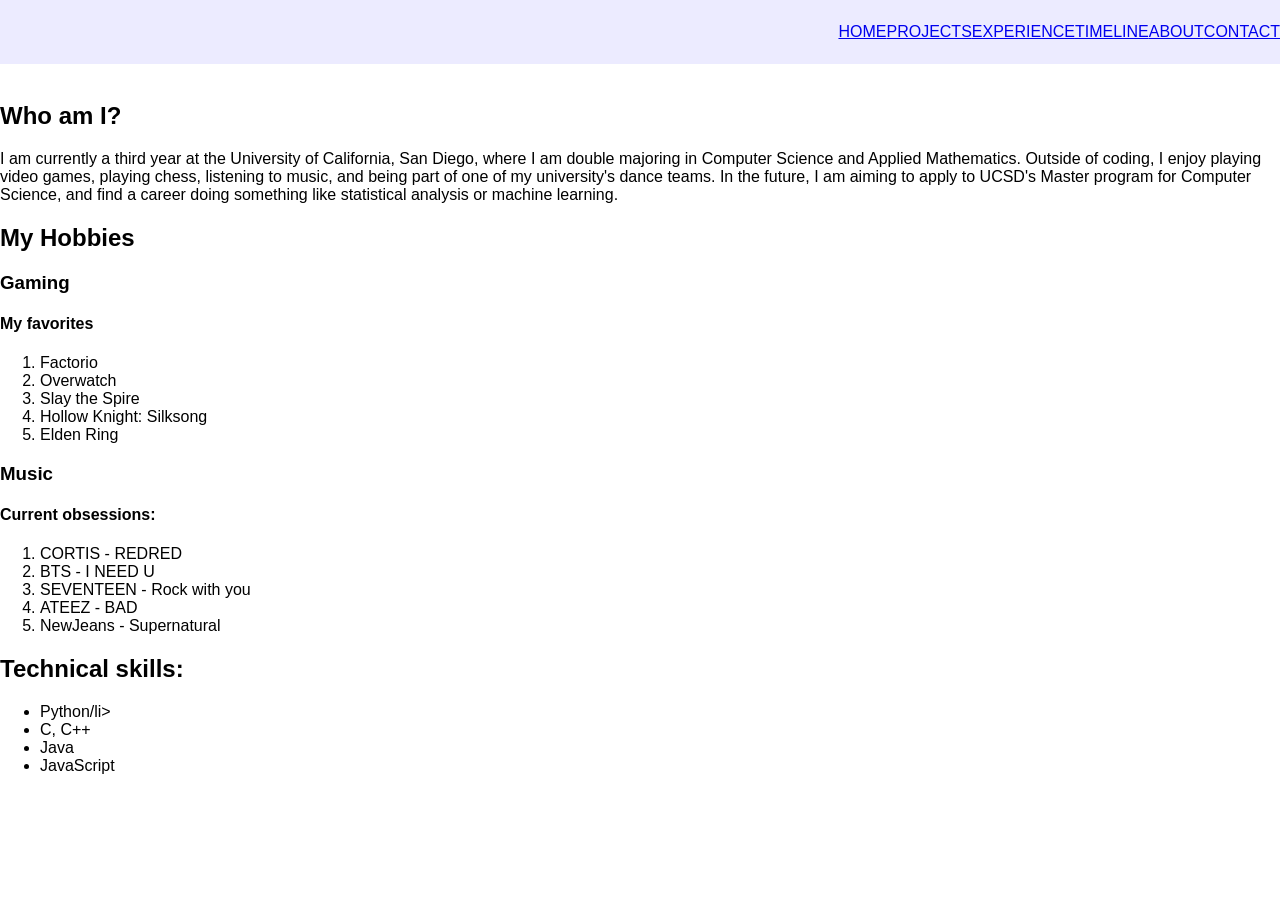
==== about.html @ dc434ed4 "website" ====
<!DOCTYPE html>
<html lang="en">
<head>
    <meta charset="utf-8">
    <meta name="viewport" content="width=device-width, initial-scale=1.0">
    <meta name="description" content="">
    <link rel="icon" href="src/favicon.ico">
    <link rel="stylesheet" href="styles/debug.css">
    <link rel="stylesheet" href="styles/tokens.css">
    <link rel="stylesheet" href="styles/global.css">
    <title>About Me!</title>
</head>  
<body>
<nav>
    <a href="index.html">HOME</a>
    <a href="projects.html">PROJECTS</a>
    <a href="experience.html">EXPERIENCE</a>
    <a href="timeline.html">TIMELINE</a>
    <a href="about.html">ABOUT</a>
    <a href="contact.html">CONTACT</a>
</nav>
<main>
    <section>
        <img loading="lazy" src="" alt="">
        <h1>Who am I?</h1>
        <p>
            I am currently a third year at the University of California, San Diego, where I am double majoring in Computer Science and Applied Mathematics.
            Outside of coding, I enjoy playing video games, playing chess, listening to music, and being part of one of my university's dance teams. 
            In the future, I am aiming to apply to UCSD's Master program for Computer Science, and find a career doing something like statistical analysis or machine learning.
        </p>
    </section>
    <section>
        <h2>My Hobbies</h2>
        <section>
            <h3>Gaming</h3>
            <h4>My favorites</h4>
            <ol>
                <li>Factorio</li>
                <li>Overwatch</li>
                <li>Slay the Spire</li>
                <li>Hollow Knight: Silksong</li>
                <li>Elden Ring</li>
            </ol>
        </section>
        <section>
            <h3>Music</h3>
            <h4>Current obsessions:</h4>
            <ol>
                <li>CORTIS - REDRED</li>
                <li>BTS - I NEED U</li>
                <li>SEVENTEEN - Rock with you</li>
                <li>ATEEZ - BAD</li>
                <li>NewJeans - Supernatural</li>
            </ol>
        </section>
    </section>
    <section>
        <h2>Technical skills:</h2>
        <ul>
            <li>Python/li>
            <li>C, C++</li>
            <li>Java</li>
            <li>JavaScript</li>
        </ul>
    </section>
</main>
</body>  
</html>
---- styles/debug.css ----
nav {
    background-color: grey;
}
---- styles/tokens.css ----
:root {
    color-scheme: light dark;
}

@media (prefers-color-scheme: dark) {
:root {
    --text-color1: #d6d7f3;
    --panel-color1: #16161a;
}
}

@media (prefers-color-scheme: light) {
:root {
    --text-color1: #131431;
    --panel-color1: #ecebff;
}
}

:root[data-theme="dark"] {
    --text-color1: #d6d7f3;
    --panel-color1: #16161a;
}

:root[data-theme="light"] {
    --text-color1: #131431;
    --panel-color1: #ecebff;
}
---- styles/global.css ----
* {
    box-sizing: border-box;
}

body {
    margin: 0;
    padding: 0;

    display: grid;
    grid-template-areas: 
        "nav"
        "main";
    grid-template-rows: 4rem auto;

    font-family: 'Trebuchet MS', 'Lucida Sans Unicode', 'Lucida Grande', 'Lucida Sans', Arial, sans-serif;
}

nav {
    grid-area: nav;
    position: sticky;
    top: 0;
    width: 100%;
    display: flex;
    flex-direction: row;
    justify-content: flex-end;
    align-items: center;
    background-color: var(--panel-color1);

    > #links > a {
        font-size: 1.5rem;
        margin-right: 2rem;
        color: var(--text-color1);
    }
}

main {
    grid-area: main;
}

#debug-button {
    position: absolute;
    left: 0;
    bottom: 0;
}
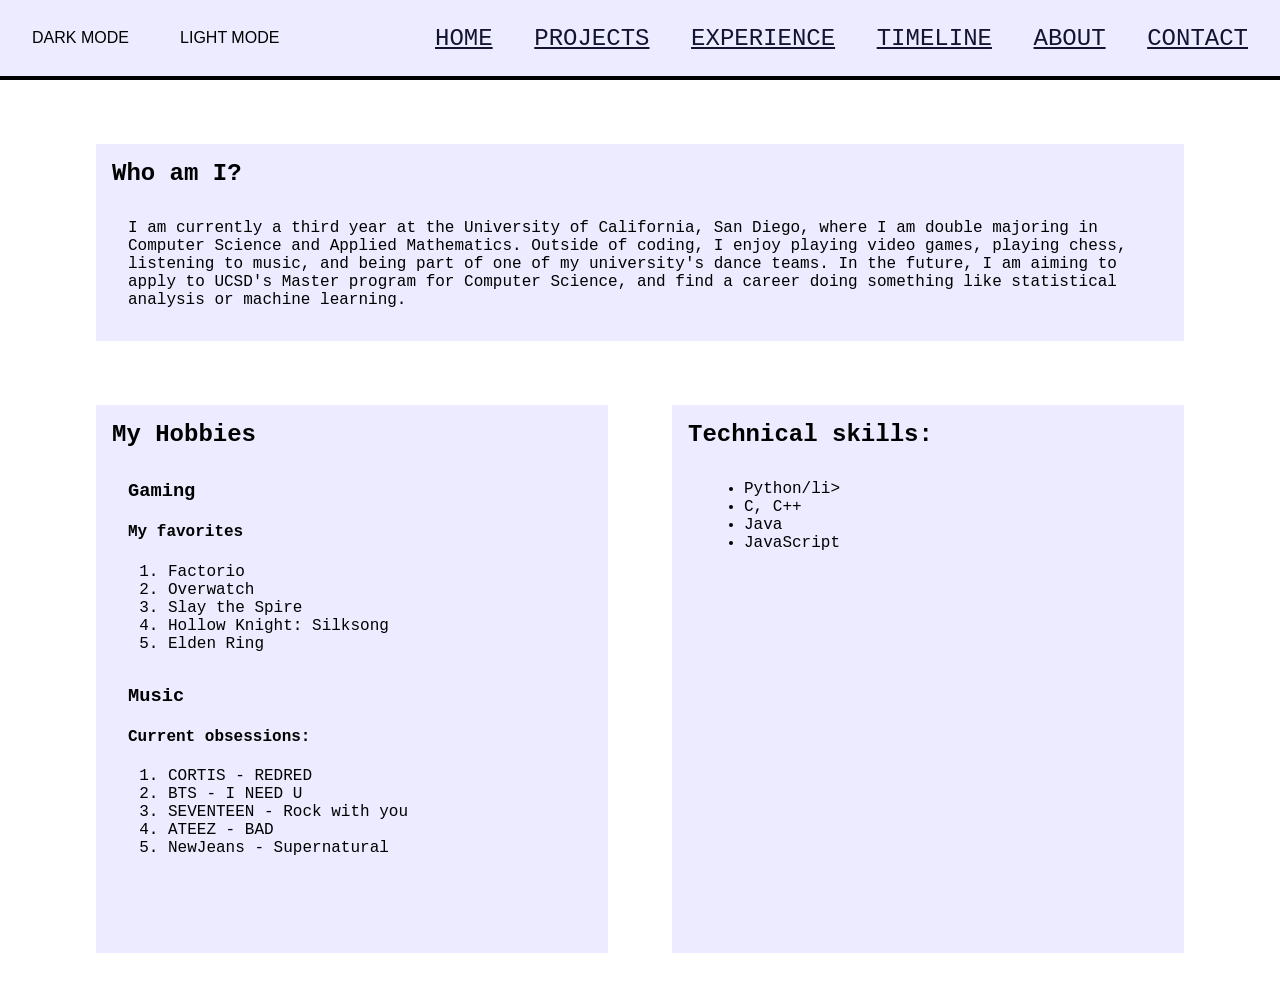
==== commit c07e2017: "Created layouts and a custom tag" ====
--- a/about.html
+++ b/about.html
@@ -5,23 +5,42 @@
     <meta name="viewport" content="width=device-width, initial-scale=1.0">
     <meta name="description" content="">
     <link rel="icon" href="src/favicon.ico">
-    <link rel="stylesheet" href="styles/debug.css">
+    <script>
+        try {
+            const theme = localStorage.getItem("theme");
+            console.log(theme);
+            if (theme) {
+                document.documentElement.dataset.theme = theme;
+            }
+        } catch {
+            console.log("Could not get from localStorage");
+        }
+    </script>
+    <!-- <link id="debug-styles" rel="stylesheet" href="styles/debug.css"> -->
     <link rel="stylesheet" href="styles/tokens.css">
     <link rel="stylesheet" href="styles/global.css">
+    <link rel="stylesheet" href="styles/about.css"
+    <script src="js/debug.js" defer></script>
+    <script src="js/index.js" defer></script>
     <title>About Me!</title>
 </head>  
 <body>
 <nav>
-    <a href="index.html">HOME</a>
-    <a href="projects.html">PROJECTS</a>
-    <a href="experience.html">EXPERIENCE</a>
-    <a href="timeline.html">TIMELINE</a>
-    <a href="about.html">ABOUT</a>
-    <a href="contact.html">CONTACT</a>
+    <section id="theme-picker">
+        <button type="button" aria-pressed="">DARK MODE</button>
+        <button type="button" aria-pressed="">LIGHT MODE</button>
+    </section>
+    <section id="links">
+        <a href="index.html">HOME</a>
+        <a href="projects.html">PROJECTS</a>
+        <a href="experience.html">EXPERIENCE</a>
+        <a href="timeline.html">TIMELINE</a>
+        <a href="about.html">ABOUT</a>
+        <a href="contact.html">CONTACT</a>
+    </section>
 </nav>
 <main>
-    <section>
-        <img loading="lazy" src="" alt="">
+    <section id="about">
         <h1>Who am I?</h1>
         <p>
             I am currently a third year at the University of California, San Diego, where I am double majoring in Computer Science and Applied Mathematics.
@@ -29,7 +48,7 @@
             In the future, I am aiming to apply to UCSD's Master program for Computer Science, and find a career doing something like statistical analysis or machine learning.
         </p>
     </section>
-    <section>
+    <section id="hobbies">
         <h2>My Hobbies</h2>
         <section>
             <h3>Gaming</h3>
@@ -54,7 +73,7 @@
             </ol>
         </section>
     </section>
-    <section>
+    <section id="skills">
         <h2>Technical skills:</h2>
         <ul>
             <li>Python/li>
--- a/styles/debug.css
+++ b/styles/debug.css
@@ -1,3 +1,3 @@
 nav {
-    background-color: grey;
+    background-color: pink !important;
 }
--- a/styles/tokens.css
+++ b/styles/tokens.css
@@ -18,10 +18,56 @@
 
 :root[data-theme="dark"] {
     --text-color1: #d6d7f3;
-    --panel-color1: #16161a;
+    --text-color2: #f1f1fc;
+    --panel-color1: #040416;
+    --border-color1: #cccccc;
+    --border-color2: #f19ce3;
+    --border-color3: #0f0f11;
+    --background-color1: #040405;
+    --background-color2: #292933;
+    --glow-color1: #ffb2f2;
+
+    --hero-textcolor1: #f174e1;
+    --hero-textcolor2: #df70df;
+    --hero-textcolor3: #ee75ee;
+    --hero-glowcolor1: #fa8ff5;
+    --hero-glowcolor2: #f38ed5;
+    --hero-glowcolor3: #e78ce7;
+
+    --panel-box-shadow:
+        0 0 10px var(--glow-color1),
+        0 0 7px var(--glow-color1),
+        0 0 10px var(--glow-color1);
+    --panel-border: 3px var(--border-color2) solid;
+    --panel-border-radius: 30px;
+
+    --a-color: white;
 }
 
 :root[data-theme="light"] {
     --text-color1: #131431;
-    --panel-color1: #ecebff;
+    --text-color2: #2a2a31;
+    --panel-color1: #efeefa;
+    --panel-color2: #ffffff;
+    --border-color1: #646060;
+    --border-color2: #83abe7;
+    --border-color3: #ababaf;
+    --background-color1: #f5f5ff;
+    --background-color2: #b2b2d4;
+    --glow-color1: #97bcf3;
+
+    --hero-textcolor1: #33d2d8;
+    --hero-textcolor2: #15b9be;
+    --hero-textcolor3: #2fc2c7;
+    --hero-glowcolor1: #8ff6fa;
+    --hero-glowcolor2: #6deeb2;
+    --hero-glowcolor3: #b4d5fa;
+
+    --panel-box-shadow:
+        0 0 10px var(--glow-color1),
+        0 0 7px var(--glow-color1),
+        0 0 10px var(--glow-color1);
+    --panel-border: 3px var(--border-color2) solid;
+    --panel-border-radius: 30px;
+    --a-color: black;
 }
--- a/styles/global.css
+++ b/styles/global.css
@@ -5,14 +5,28 @@
 body {
     margin: 0;
     padding: 0;
+    min-height: 100svh;
+    
+    p, h1, h2, h3, h4, h5, h6, legend, label, li {
+        color: var(--text-color2);
+    }
 
     display: grid;
     grid-template-areas: 
         "nav"
         "main";
-    grid-template-rows: 4rem auto;
+    grid-template-rows: auto 1fr;
+    background-color: var(--background-color1);
+    font-family: 'Courier New', 'Trebuchet MS', 'Lucida Sans Unicode', 'Lucida Grande', 'Lucida Sans', Arial, sans-serif;
+}
 
-    font-family: 'Trebuchet MS', 'Lucida Sans Unicode', 'Lucida Grande', 'Lucida Sans', Arial, sans-serif;
+main > * {
+    margin: 2rem;
+}
+
+
+main a {
+    color: var(--a-color);
 }
 
 nav {
@@ -20,11 +34,18 @@
     position: sticky;
     top: 0;
     width: 100%;
+    height: 5rem;
     display: flex;
     flex-direction: row;
-    justify-content: flex-end;
     align-items: center;
     background-color: var(--panel-color1);
+    border-block-end-color: var(--border-color3);
+    border-block-end-width: 4px;
+    border-block-end-style: solid;
+
+    #links {
+        margin-left: auto;
+    }
 
     > #links > a {
         font-size: 1.5rem;
@@ -33,12 +54,128 @@
     }
 }
 
+#theme-picker > button {
+    margin-left: 1.4rem;
+    font-size: 1rem;
+    padding: 0.6rem;
+    border-radius: 19px;
+    border: 4px var(--border-color1) solid;
+    background-color: var(--panel-color2);
+    color: var(--text-color2);
+}
+
+#theme-picker {
+    display: none;
+}
+
+#theme-picker.enabled {
+    display: block;
+}
+
 main {
     grid-area: main;
+    min-height: 100%;
 }
 
 #debug-button {
     position: absolute;
     left: 0;
     bottom: 0;
+}
+
+.hero {
+    &:is(main) {
+        width: 100%;
+        place-items: center;
+        align-content: center;
+    }
+
+    &:is(h1) {
+        margin-top: -3rem;
+        font-size: max(10vw, 3rem);
+        color: var(--hero-textcolor1);
+        text-shadow: 
+            0 0 20px var(--hero-glowcolor1), 
+            0 0 30px var(--hero-glowcolor2), 
+            -9px -4px 10px var(--hero-glowcolor3);
+    }
+
+    &:is(h2) {
+        margin-top: -3rem;
+        font-size: max(3vw, 1.5rem);
+        color: var(--hero-textcolor2);
+        text-shadow: 
+            0 0 14px var(--hero-glowcolor1), 
+            0 0 22px var(--hero-glowcolor2), 
+            -9px -4px 10px var(--hero-glowcolor3);
+    }
+
+    &:is(h3) {
+        margin-top: -2rem;
+        font-size: max(2vw, 1rem);
+        color: var(--hero-textcolor3);
+        text-shadow: 
+            0 0 9px var(--hero-glowcolor1), 
+            0 0 14px var(--hero-glowcolor2), 
+            -4px -1px 10px var(--hero-glowcolor3);
+    }
+}
+
+fieldset {
+    margin: 0.5rem;
+    display: flex;
+    flex-direction: column;
+
+    input, textarea {
+        margin-bottom: 0.5rem;
+    }
+}
+
+@media (max-width: 750px) {
+
+body {
+    grid-template-rows: auto 1fr;
+}
+
+nav {
+    display: block;
+    height: auto;
+
+    #theme-picker {
+        height: auto;
+        display: flex !important;
+        flex-direction: column;
+        align-items: center;
+
+        button {
+            margin-left: 0;
+            margin-bottom: 0.2rem;
+        }
+    }
+
+    #links {
+        height: auto;
+        display: flex;
+        flex-direction: column;
+        align-items: center;
+        a {
+            margin-bottom: 0.2rem;
+            margin-right: 0;
+        }
+    }
+}
+}
+
+[data-state="success"] {
+    font-weight: bolder;
+}
+
+[data-state="idle"],
+[data-state="loading"] {
+    font-weight: normal;
+    text-decoration-line: underline;
+}
+
+[data-state="error"] > p {
+    color: red !important;
 }
--- a/styles/about.css
+++ b/styles/about.css
@@ -0,0 +1,63 @@
+main {
+    display: grid;
+    grid-template-areas:
+        "about about"
+        "hobbies skills";
+    grid-template-columns: 1fr 1fr;
+    grid-template-rows: auto 1fr;
+    margin: 2rem 4rem;
+}
+
+#about {
+    grid-area: about;
+    background-color: var(--panel-color1);
+    box-shadow: var(--panel-box-shadow);
+    border: var(--panel-border);
+    border-radius: var(--panel-border-radius);
+
+    h1 {
+        margin: 1rem;
+    }
+
+    p {
+        margin: 2rem;
+    }
+}
+
+#hobbies {
+    grid-area: hobbies;
+    background-color: var(--panel-color1);
+    box-shadow: var(--panel-box-shadow);
+    border: var(--panel-border);
+    border-radius: var(--panel-border-radius);
+}
+
+#skills {
+    grid-area: skills;
+    background-color: var(--panel-color1);
+    box-shadow: var(--panel-box-shadow);
+    border: var(--panel-border);
+    border-radius: var(--panel-border-radius);
+}
+
+#hobbies, #skills {
+    h2 {
+        margin: 1rem;
+    }
+
+    > *:not(h2) {
+        margin: 2rem;
+    }
+}
+
+@media (max-width: 750px) {
+    main {
+        grid-template-areas:
+            "about"
+            "hobbies"
+            "skills";
+        grid-template-columns: 1fr;
+        grid-template-rows: auto;
+        margin: 1rem;
+    }
+}
